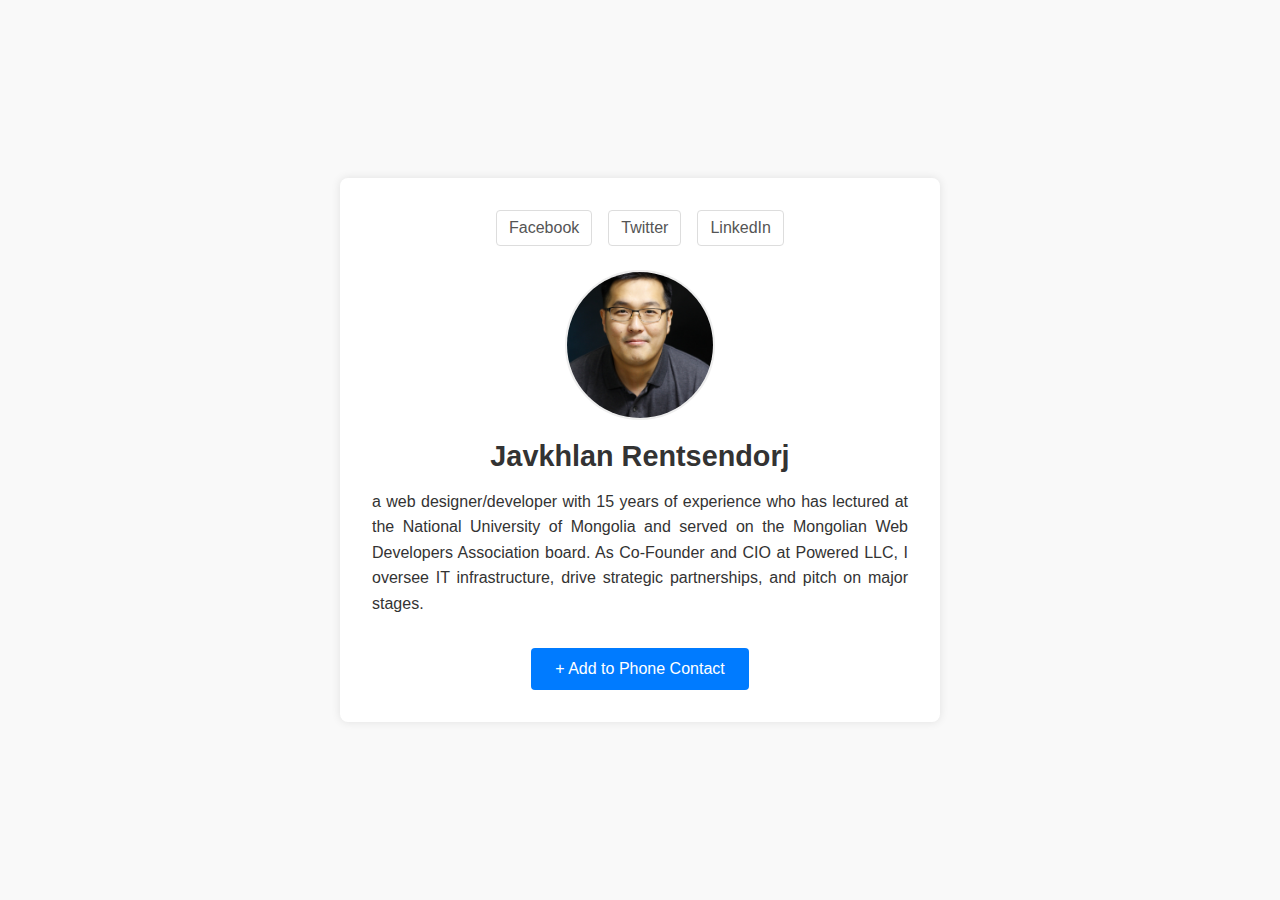
==== contact.html @ f58821e4 "bio added" ====
<!DOCTYPE html>
<html lang="en">
<head>
  <meta charset="UTF-8" />
  <title>My Contact Page</title>
  <style>
    * {
      margin: 0;
      padding: 0;
      box-sizing: border-box;
    }
    body {
      font-family: Arial, sans-serif;
      background: #f9f9f9;
      color: #333;
      display: flex;
      flex-direction: column;
      align-items: center;
      justify-content: center;
      min-height: 100vh;
      padding: 1rem;
    }
    .profile-container {
      text-align: center;
      max-width: 600px;
      width: 100%;
      background: #fff;
      border-radius: 8px;
      padding: 2rem;
      box-shadow: 0 0 10px rgba(0,0,0,0.1);
    }
    /* Profile Image */
    .profile-image {
      width: 150px;
      height: 150px;
      border-radius: 50%;
      object-fit: cover;
      margin-bottom: 1rem;
      border: 2px solid #eee;
    }
    /* Name */
    .profile-name {
      font-size: 1.8rem;
      margin-bottom: 1rem;
    }
    /* Bio */
    .profile-bio {
      text-align: left;
      line-height: 1.6;
      margin: 1rem 0 2rem;
      text-align: justify;
    }
    
    /* Social Links */
    .social-links {
      display: flex;
      justify-content: center;
      gap: 1rem;
      margin-bottom: 1.5rem;
    }
    .social-links a {
      text-decoration: none;
      color: #555;
      font-size: 1rem;
      padding: 0.5rem 0.75rem;
      border: 1px solid #ddd;
      border-radius: 4px;
      transition: background 0.3s, color 0.3s;
    }
    .social-links a:hover {
      background: #555;
      color: #fff;
    }
    /* Contact Button */
    .contact-button a {
      display: inline-block;
      text-decoration: none;
      background: #007bff;
      color: #fff;
      padding: 0.75rem 1.5rem;
      border-radius: 4px;
      transition: background 0.3s;
    }
    .contact-button a:hover {
      background: #0056b3;
    }
  </style>
</head>
<body>

  <div class="profile-container">
    <!-- Social Links at the top -->
    <div class="social-links">
      <a href="https://www.facebook.com/javkhlanr/" target="_blank">Facebook</a>
      <a href="https://x.com/rjavkhlan" target="_blank">Twitter</a>
      <a href="https://www.linkedin.com/in/javkhlan-rentsendorj-a6070a57/" target="_blank">LinkedIn</a>
    </div>

    <!-- Profile Image -->
    <img
      src="assets/profile-min.jpg"
      alt="Profile Picture"
      class="profile-image"
    />

    <!-- Full Name -->
    <h1 class="profile-name">Javkhlan Rentsendorj</h1>

    <!-- Short Bio -->
    <div class="profile-bio">
      <p>
        a web designer/developer with 15 years of experience who has lectured at the National University of Mongolia and served on the Mongolian Web Developers Association board. As Co-Founder and CIO at Powered LLC, I oversee IT infrastructure, drive strategic partnerships, and pitch on major stages. 
      </p>
      
    </div>

    <!-- Contact Link/Button -->
    <div class="contact-button">
      <a href="assets/rjavkhlan.vcf">+ Add to Phone Contact</a>
    </div>
  </div>

</body>
</html>
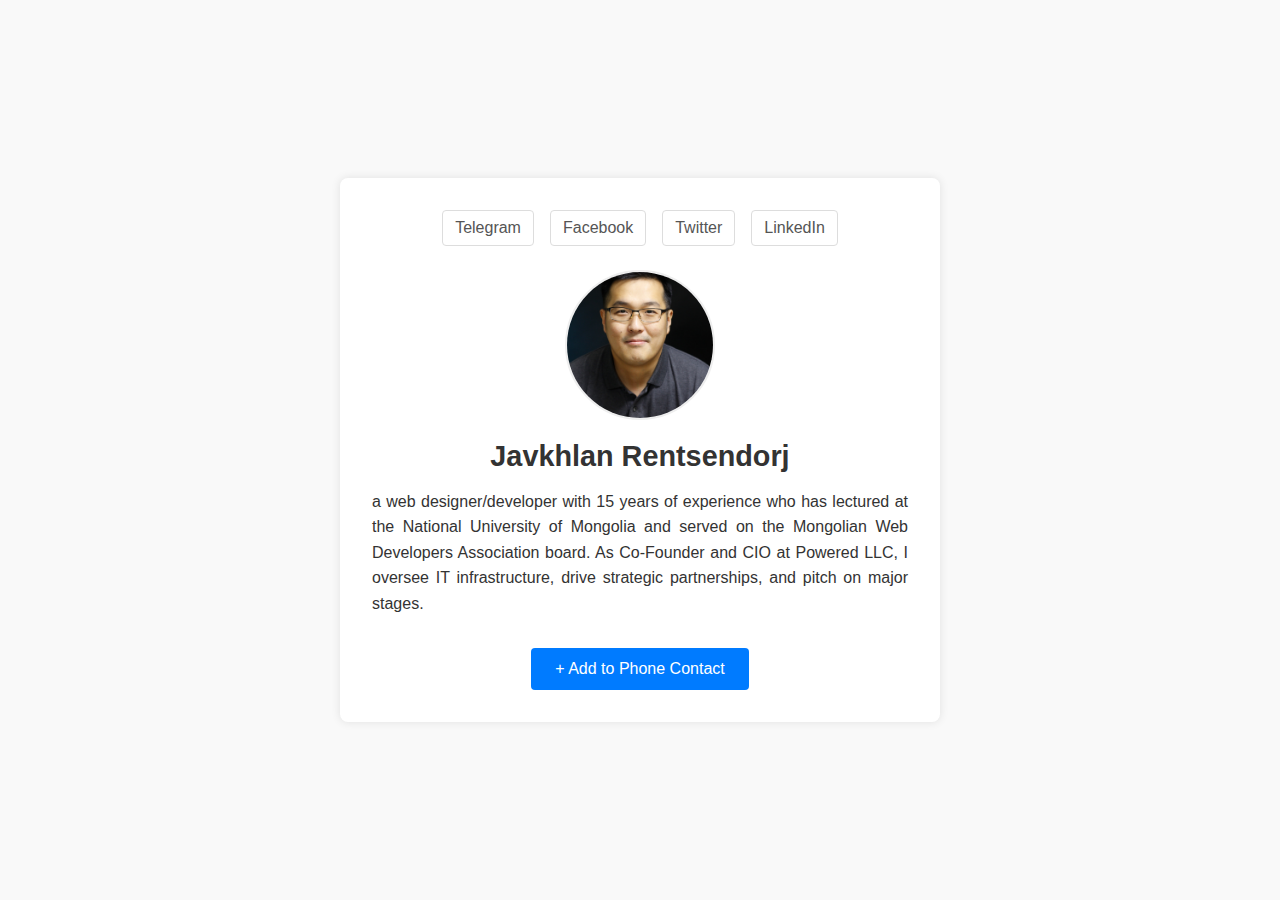
==== commit 324ecb05: "telegram added" ====
--- a/contact.html
+++ b/contact.html
@@ -91,9 +91,11 @@
   <div class="profile-container">
     <!-- Social Links at the top -->
     <div class="social-links">
-      <a href="https://www.facebook.com/javkhlanr/" target="_blank">Facebook</a>
-      <a href="https://x.com/rjavkhlan" target="_blank">Twitter</a>
-      <a href="https://www.linkedin.com/in/javkhlan-rentsendorj-a6070a57/" target="_blank">LinkedIn</a>
+        
+        <a href="http://t.me/rjavkhlan" target="_blank">Telegram</a>
+        <a href="https://www.facebook.com/javkhlanr/" target="_blank">Facebook</a>
+        <a href="https://x.com/rjavkhlan" target="_blank">Twitter</a>
+        <a href="https://www.linkedin.com/in/javkhlan-rentsendorj-a6070a57/" target="_blank">LinkedIn</a>
     </div>
 
     <!-- Profile Image -->
